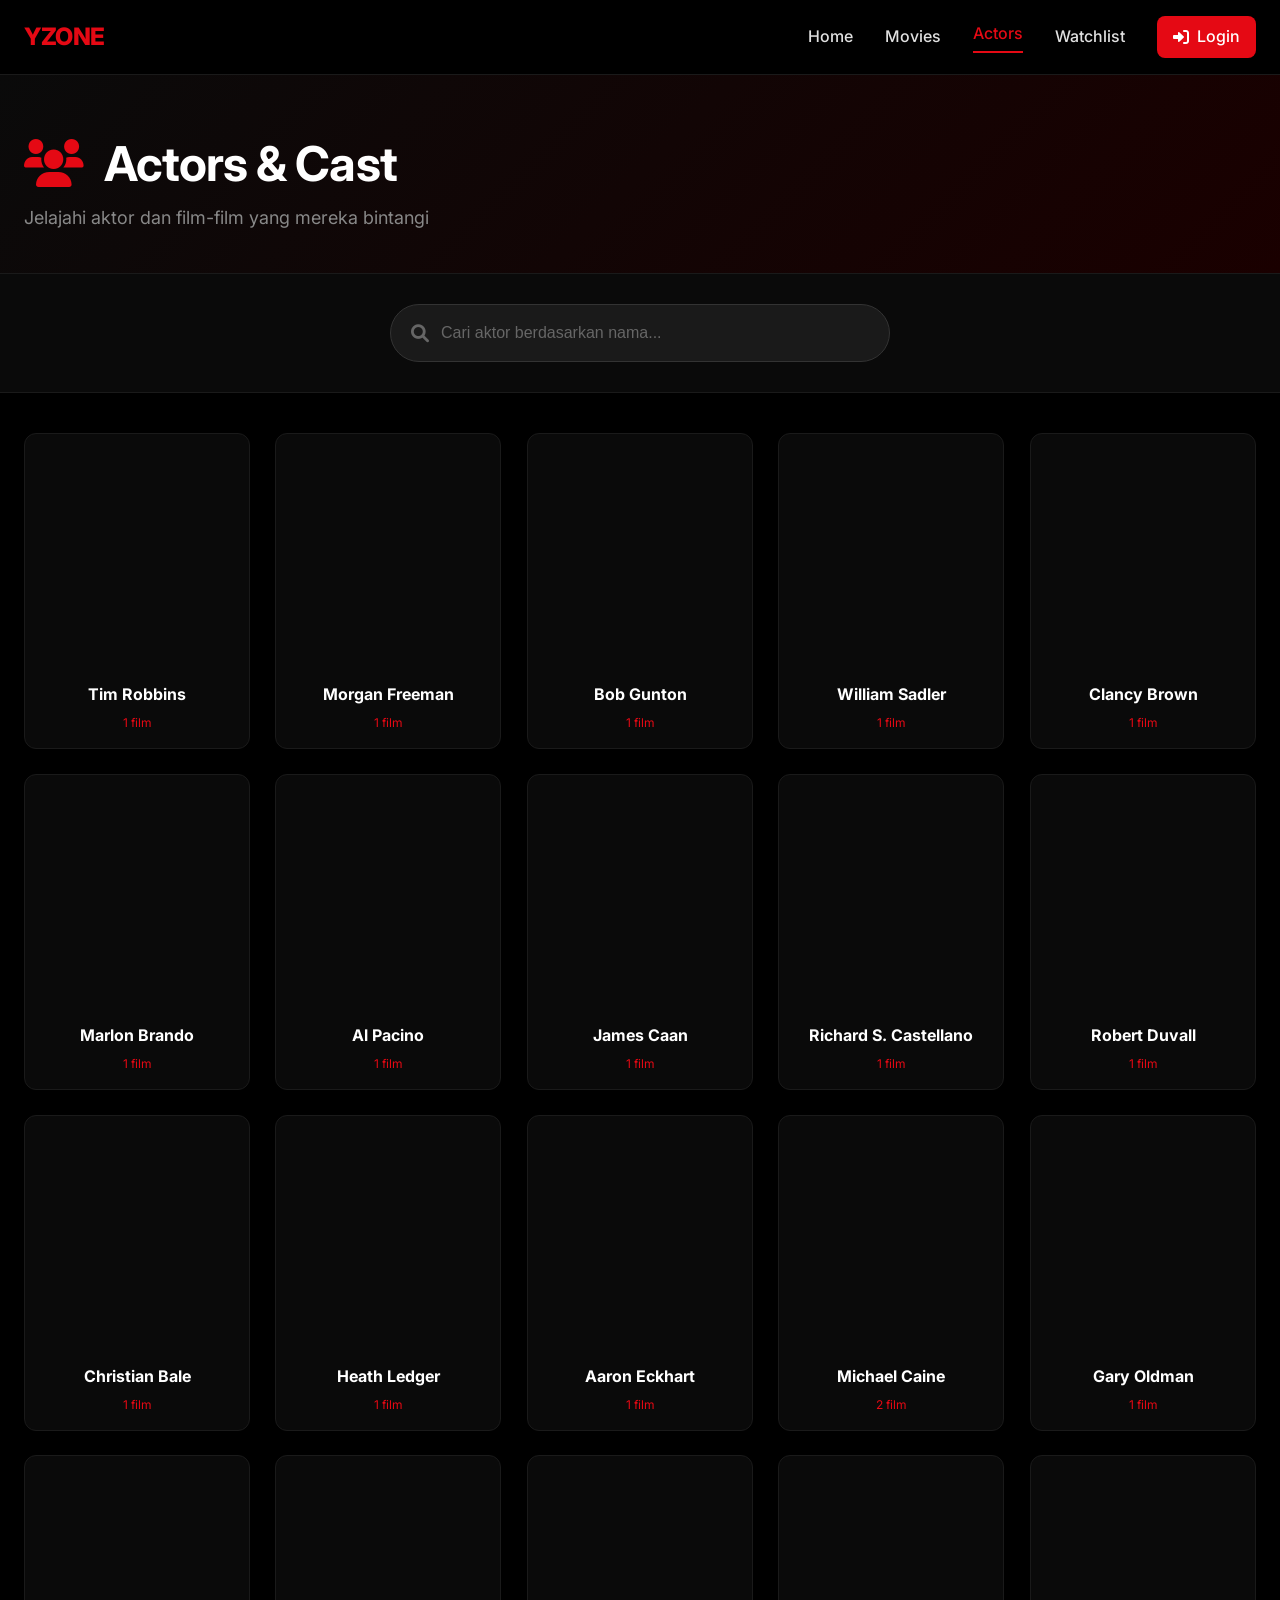
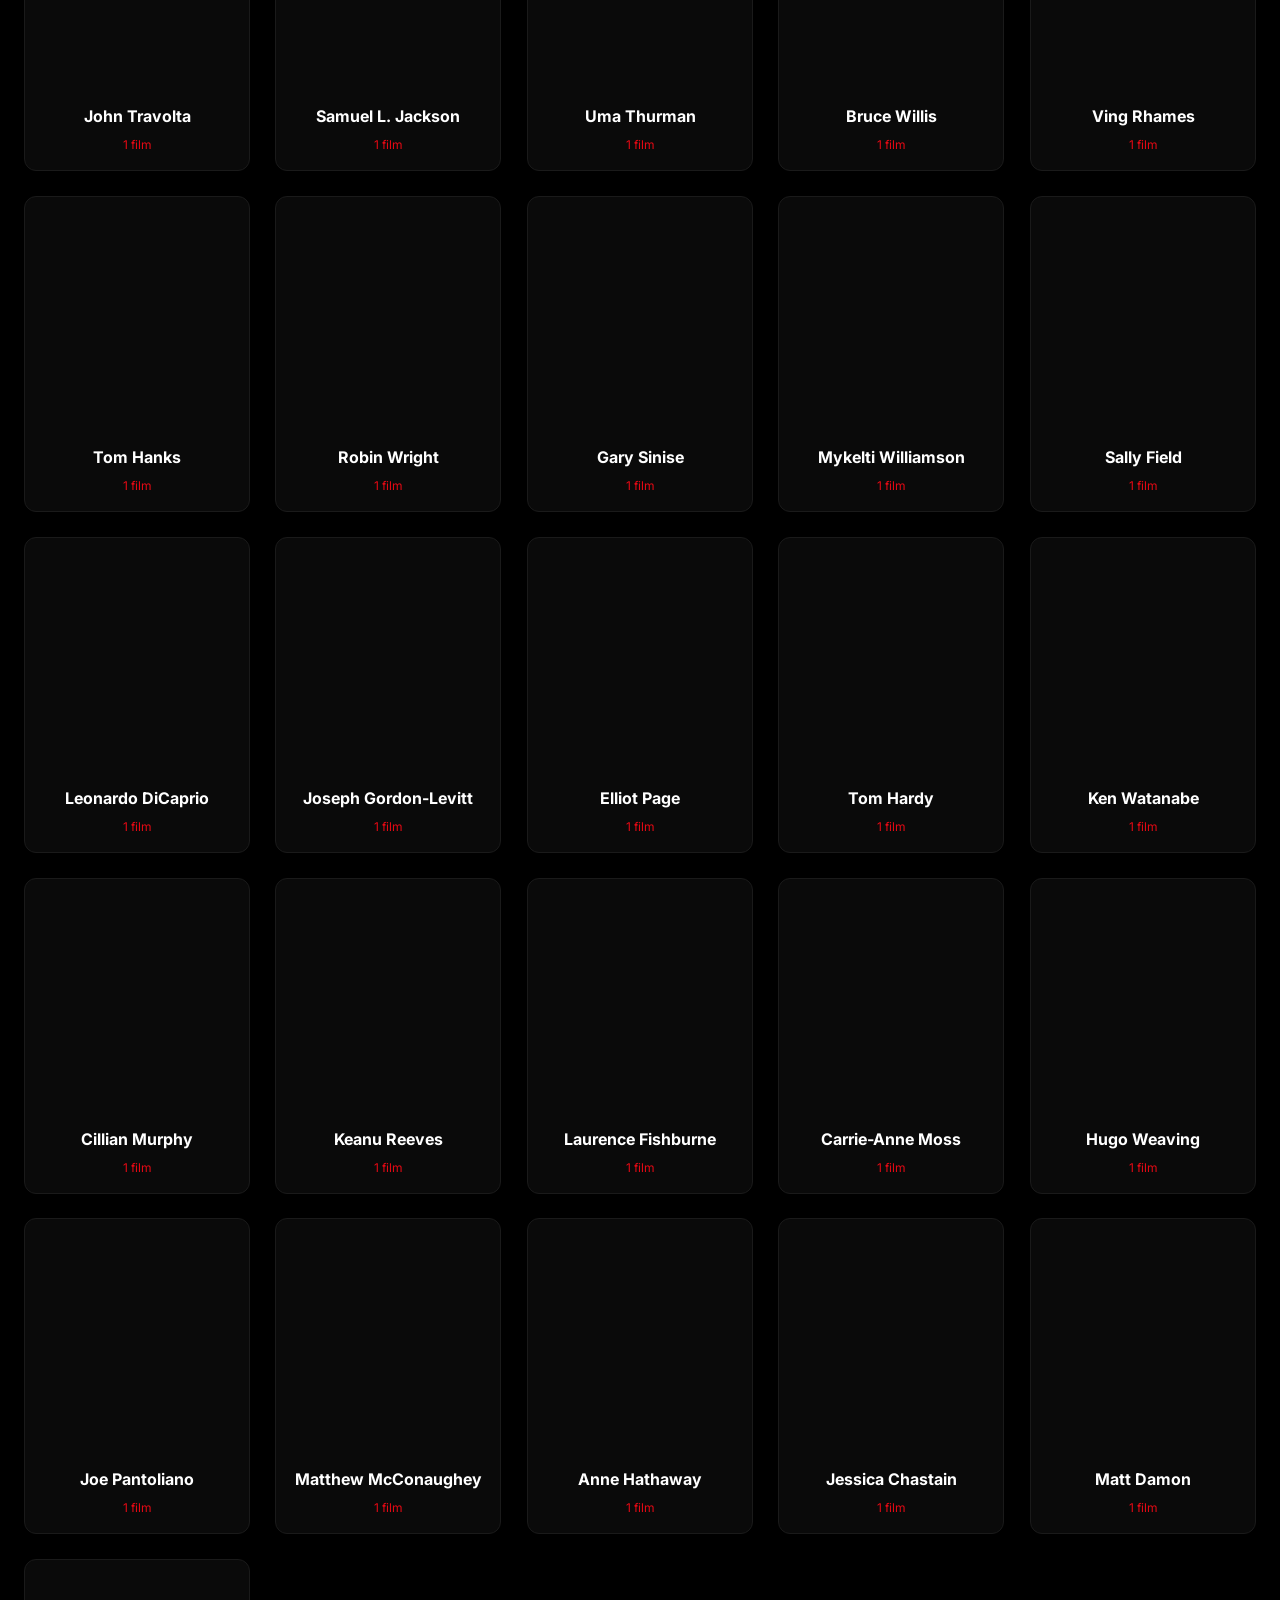
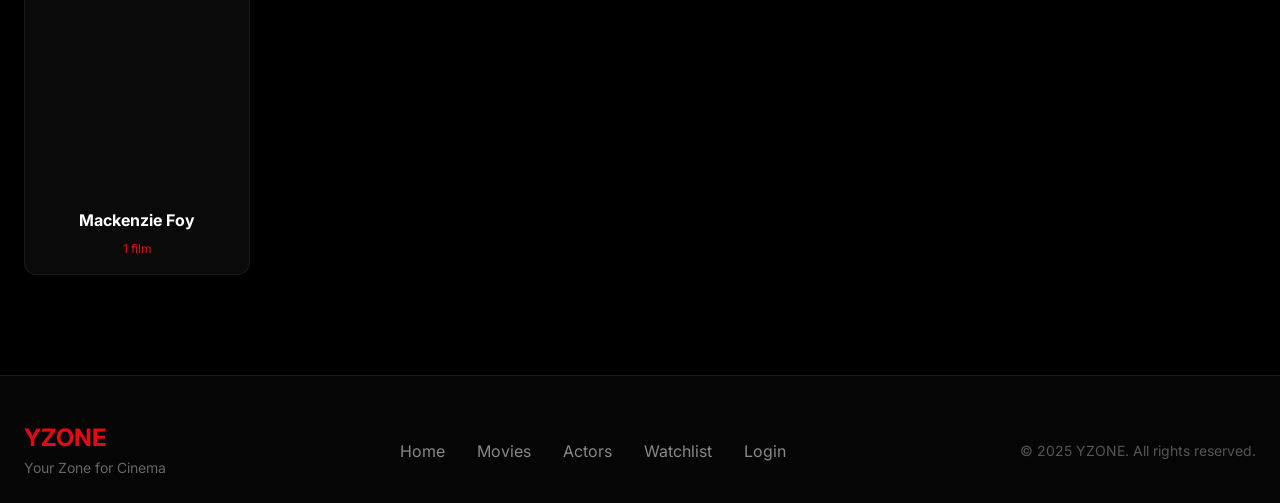
==== pages/actors.html @ 83f39b40 "update YZONE" ====
<!DOCTYPE html>
<html lang="id">
<head>
    <meta charset="UTF-8">
    <meta name="viewport" content="width=device-width, initial-scale=1.0">
    <title>Actors - YZONE</title>
    <link rel="stylesheet" href="/frontend/css/main.css">
    <link rel="stylesheet" href="https://cdnjs.cloudflare.com/ajax/libs/font-awesome/6.0.0-beta3/css/all.min.css">
    <link href="https://fonts.googleapis.com/css2?family=Inter:wght@300;400;500;600;700;800&display=swap" rel="stylesheet">
    <style>
        .actors-header {
            background: linear-gradient(135deg, #0a0a0a 0%, #1a0000 100%);
            padding: 60px 0 40px;
            border-bottom: 1px solid #1a1a1a;
        }
        
        .actors-header h1 {
            font-size: 48px;
            margin-bottom: 12px;
        }
        
        .actors-header h1 i {
            color: #e50914;
            margin-right: 12px;
        }
        
        .actors-header p {
            color: #888888;
            font-size: 18px;
        }
        
        .search-actor-section {
            background: #0a0a0a;
            padding: 30px 0;
            border-bottom: 1px solid #1a1a1a;
        }
        
        .search-actor-wrapper {
            display: flex;
            align-items: center;
            gap: 12px;
            max-width: 500px;
            margin: 0 auto;
            background: #1a1a1a;
            border: 1px solid #333;
            border-radius: 50px;
            padding: 5px 20px;
            transition: all 0.3s;
        }
        
        .search-actor-wrapper:focus-within {
            border-color: #e50914;
            box-shadow: 0 0 0 2px rgba(229,9,20,0.2);
        }
        
        .search-actor-wrapper i {
            color: #666;
            font-size: 18px;
        }
        
        .search-actor-input {
            flex: 1;
            padding: 14px 0;
            background: transparent;
            border: none;
            color: white;
            font-size: 16px;
            outline: none;
        }
        
        .search-actor-input::placeholder {
            color: #666;
        }
        
        .clear-search-btn {
            background: none;
            border: none;
            color: #888;
            cursor: pointer;
            padding: 8px;
            border-radius: 50%;
            transition: all 0.2s;
        }
        
        .clear-search-btn:hover {
            color: #e50914;
            background: #2a2a2a;
        }
        
        .actors-section {
            padding: 40px 0;
            min-height: 400px;
        }
        
        .actors-grid {
            display: grid;
            grid-template-columns: repeat(auto-fill, minmax(200px, 1fr));
            gap: 25px;
        }
        
        .actor-card {
            background: #0a0a0a;
            border: 1px solid #1a1a1a;
            border-radius: 12px;
            overflow: hidden;
            cursor: pointer;
            transition: transform 0.2s ease, border-color 0.2s ease;
            text-align: center;
            will-change: transform;
        }
        
        .actor-card:hover {
            transform: translateY(-5px);
            border-color: #e50914;
        }
        
        .actor-photo {
            width: 100%;
            aspect-ratio: 1/1;
            object-fit: cover;
        }
        
        .actor-info {
            padding: 16px;
        }
        
        .actor-name {
            font-size: 16px;
            font-weight: 700;
            margin-bottom: 5px;
            color: #ffffff;
        }
        
        .actor-movies-count {
            font-size: 12px;
            color: #e50914;
        }
        
        /* Skeleton Loading dengan animasi smooth */
        .skeleton-grid {
            display: grid;
            grid-template-columns: repeat(auto-fill, minmax(200px, 1fr));
            gap: 25px;
        }
        
        .skeleton-card {
            background: #0a0a0a;
            border: 1px solid #1a1a1a;
            border-radius: 12px;
            overflow: hidden;
        }
        
        .skeleton-photo {
            width: 100%;
            aspect-ratio: 1/1;
            background: #151515;
            position: relative;
            overflow: hidden;
        }
        
        .skeleton-photo::after {
            content: '';
            position: absolute;
            top: 0;
            left: 0;
            width: 100%;
            height: 100%;
            background: linear-gradient(90deg, transparent 0%, rgba(229,9,20,0.1) 50%, transparent 100%);
            animation: shimmer 1.2s infinite;
        }
        
        .skeleton-info {
            padding: 16px;
        }
        
        .skeleton-name {
            height: 18px;
            background: #151515;
            border-radius: 4px;
            width: 80%;
            margin: 0 auto;
            position: relative;
            overflow: hidden;
        }
        
        .skeleton-name::after {
            content: '';
            position: absolute;
            top: 0;
            left: 0;
            width: 100%;
            height: 100%;
            background: linear-gradient(90deg, transparent 0%, rgba(229,9,20,0.1) 50%, transparent 100%);
            animation: shimmer 1.2s infinite;
        }
        
        .skeleton-count {
            height: 12px;
            background: #151515;
            border-radius: 4px;
            width: 40%;
            margin: 8px auto 0;
            position: relative;
            overflow: hidden;
        }
        
        .skeleton-count::after {
            content: '';
            position: absolute;
            top: 0;
            left: 0;
            width: 100%;
            height: 100%;
            background: linear-gradient(90deg, transparent 0%, rgba(229,9,20,0.1) 50%, transparent 100%);
            animation: shimmer 1.2s infinite;
        }
        
        @keyframes shimmer {
            0% { transform: translateX(-100%); }
            100% { transform: translateX(100%); }
        }
        
        .no-results {
            text-align: center;
            padding: 80px 20px;
        }
        
        .no-results i {
            font-size: 60px;
            color: #e50914;
            margin-bottom: 20px;
        }
        
        .no-results h3 {
            font-size: 24px;
            margin-bottom: 10px;
        }
        
        .no-results p {
            color: #888;
        }
        
        /* Modal */
        .actor-modal {
            display: none;
            position: fixed;
            top: 0;
            left: 0;
            width: 100%;
            height: 100%;
            background: rgba(0,0,0,0.95);
            z-index: 1000;
            justify-content: center;
            align-items: center;
            overflow-y: auto;
        }
        
        .actor-modal-content {
            max-width: 900px;
            width: 90%;
            background: #0a0a0a;
            border: 1px solid #1a1a1a;
            border-radius: 20px;
            overflow: hidden;
            position: relative;
            margin: 40px auto;
        }
        
        .actor-modal-close {
            position: absolute;
            top: 15px;
            right: 20px;
            font-size: 28px;
            color: white;
            cursor: pointer;
            background: none;
            border: none;
            z-index: 10;
        }
        
        .actor-modal-close:hover {
            color: #e50914;
        }
        
        .actor-modal-header {
            display: flex;
            gap: 30px;
            padding: 30px;
            background: linear-gradient(135deg, #1a0000 0%, #0a0a0a 100%);
            flex-wrap: wrap;
        }
        
        .actor-modal-photo {
            width: 150px;
            height: 150px;
            border-radius: 50%;
            object-fit: cover;
            border: 3px solid #e50914;
        }
        
        .actor-modal-info {
            flex: 1;
        }
        
        .actor-modal-name {
            font-size: 28px;
            font-weight: 800;
            margin-bottom: 8px;
        }
        
        .actor-modal-bio {
            color: #aaa;
            line-height: 1.6;
            margin-top: 15px;
        }
        
        .actor-modal-bio p {
            margin-bottom: 8px;
        }
        
        .actor-modal-bio i {
            color: #e50914;
            width: 24px;
        }
        
        .actor-movies-section {
            padding: 30px;
        }
        
        .actor-movies-section h3 {
            font-size: 22px;
            margin-bottom: 20px;
            border-left: 4px solid #e50914;
            padding-left: 15px;
        }
        
        .actor-movies-grid {
            display: grid;
            grid-template-columns: repeat(auto-fill, minmax(150px, 1fr));
            gap: 20px;
        }
        
        .actor-movie-card {
            background: #1a1a1a;
            border-radius: 10px;
            overflow: hidden;
            cursor: pointer;
            transition: transform 0.2s ease;
        }
        
        .actor-movie-card:hover {
            transform: translateY(-4px);
        }
        
        .actor-movie-poster {
            width: 100%;
            aspect-ratio: 2/3;
            object-fit: cover;
        }
        
        .actor-movie-title {
            padding: 10px;
            font-size: 12px;
            font-weight: 600;
            text-align: center;
            color: #ccc;
        }
        
        @media (max-width: 768px) {
            .actors-header h1 { font-size: 32px; }
            .actors-grid { grid-template-columns: repeat(auto-fill, minmax(150px, 1fr)); gap: 20px; }
            .skeleton-grid { grid-template-columns: repeat(auto-fill, minmax(150px, 1fr)); gap: 20px; }
            .actor-modal-header { flex-direction: column; align-items: center; text-align: center; }
            .actor-modal-name { font-size: 24px; }
            .actor-movies-grid { grid-template-columns: repeat(auto-fill, minmax(120px, 1fr)); }
            .search-actor-wrapper { max-width: 90%; }
        }
        
        @media (max-width: 480px) {
            .actors-grid { grid-template-columns: repeat(auto-fill, minmax(130px, 1fr)); gap: 15px; }
            .skeleton-grid { grid-template-columns: repeat(auto-fill, minmax(130px, 1fr)); gap: 15px; }
        }
    </style>
</head>
<body>

    <div id="navbar-placeholder"></div>

    <div class="actors-header">
        <div class="container">
            <h1><i class="fas fa-users"></i> Actors & Cast</h1>
            <p>Jelajahi aktor dan film-film yang mereka bintangi</p>
        </div>
    </div>

    <div class="search-actor-section">
        <div class="container">
            <div class="search-actor-wrapper">
                <i class="fas fa-search"></i>
                <input type="text" id="search-actor-input" class="search-actor-input" placeholder="Cari aktor berdasarkan nama...">
                <button id="clear-search-actor" class="clear-search-btn" style="display: none;">
                    <i class="fas fa-times"></i>
                </button>
            </div>
        </div>
    </div>

    <div class="actors-section">
        <div class="container">
            <div id="actors-container"></div>
        </div>
    </div>

    <!-- Modal -->
    <div id="actor-modal" class="actor-modal">
        <div class="actor-modal-content">
            <button class="actor-modal-close" onclick="closeActorModal()">&times;</button>
            <div id="actor-modal-body"></div>
        </div>
    </div>

    <footer class="footer">
        <div class="container">
            <div class="footer-content">
                <div class="footer-brand">
                    <h3>YZONE</h3>
                    <p>Your Zone for Cinema</p>
                </div>
                <div class="footer-links">
                    <a href="/frontend/index.html">Home</a>
                    <a href="/frontend/pages/movies.html">Movies</a>
                    <a href="/frontend/pages/actors.html">Actors</a>
                    <a href="/frontend/pages/profile.html">Watchlist</a>
                    <a href="/frontend/pages/login.html">Login</a>
                </div>
                <div class="footer-copyright">
                    <p>&copy; 2025 YZONE. All rights reserved.</p>
                </div>
            </div>
        </div>
    </footer>

    <script src="/frontend/js/utils.js"></script>
    <script src="/frontend/js/data.js"></script>
    <script src="/frontend/js/api.js"></script>
    <script src="/frontend/js/auth.js"></script>
    <script src="/frontend/js/navbar.js"></script>

    <script>
        let allActors = [];
        let currentSearchQuery = '';
        let isLoading = false;
        
        // Generate skeleton HTML
        function getSkeletonHTML() {
            return `
                <div class="skeleton-grid">
                    ${Array(12).fill().map(() => `
                        <div class="skeleton-card">
                            <div class="skeleton-photo"></div>
                            <div class="skeleton-info">
                                <div class="skeleton-name"></div>
                                <div class="skeleton-count"></div>
                            </div>
                        </div>
                    `).join('')}
                </div>
            `;
        }
        
        async function loadActors() {
            if (isLoading) return;
            isLoading = true;
            
            const container = document.getElementById('actors-container');
            
            // Tampilkan skeleton dengan requestAnimationFrame agar lebih halus
            requestAnimationFrame(() => {
                container.innerHTML = getSkeletonHTML();
            });
            
            try {
                const movies = await YZONE_API.getAllMovies();
                
                const actorsMap = new Map();
                
                for (const movie of movies) {
                    if (movie.cast && movie.cast.length > 0) {
                        for (const actor of movie.cast) {
                            if (!actorsMap.has(actor.name)) {
                                actorsMap.set(actor.name, {
                                    name: actor.name,
                                    photo: actor.photo,
                                    movies: []
                                });
                            }
                            actorsMap.get(actor.name).movies.push({
                                id: movie.id,
                                title: movie.title,
                                year: movie.year,
                                poster: movie.poster,
                                rating: movie.rating
                            });
                        }
                    }
                }
                
                allActors = Array.from(actorsMap.values());
                
                // Gunakan requestAnimationFrame untuk render yang halus
                requestAnimationFrame(() => {
                    renderActors();
                    isLoading = false;
                });
                
            } catch (error) {
                console.error('Load actors error:', error);
                requestAnimationFrame(() => {
                    container.innerHTML = `<div class="no-results"><i class="fas fa-exclamation-triangle"></i><h3>Error</h3><p>Gagal memuat data aktor</p></div>`;
                    isLoading = false;
                });
            }
        }
        
        function renderActors() {
            const container = document.getElementById('actors-container');
            
            let filteredActors = allActors;
            if (currentSearchQuery) {
                const query = currentSearchQuery.toLowerCase();
                filteredActors = allActors.filter(actor => 
                    actor.name.toLowerCase().includes(query)
                );
            }
            
            if (filteredActors.length === 0) {
                container.innerHTML = `
                    <div class="no-results">
                        <i class="fas fa-user-slash"></i>
                        <h3>Tidak ada aktor ditemukan</h3>
                        <p>Coba dengan kata kunci lain</p>
                    </div>
                `;
                return;
            }
            
            let html = '<div class="actors-grid">';
            for (const actor of filteredActors) {
                html += `
                    <div class="actor-card" onclick="openActorModal('${escapeHtml(actor.name)}')">
                        <img src="${actor.photo}" alt="${actor.name}" class="actor-photo" loading="lazy" onerror="this.src='/frontend/images/placeholder.jpg'">
                        <div class="actor-info">
                            <div class="actor-name">${escapeHtml(actor.name)}</div>
                            <div class="actor-movies-count">${actor.movies.length} film</div>
                        </div>
                    </div>
                `;
            }
            html += '</div>';
            
            // Gunakan innerHTML sekali saja, tidak bertahap
            container.innerHTML = html;
        }
        
        function openActorModal(actorName) {
            const actor = allActors.find(a => a.name === actorName);
            if (!actor) return;
            
            const modal = document.getElementById('actor-modal');
            const modalBody = document.getElementById('actor-modal-body');
            
            const sortedMovies = [...actor.movies].sort((a, b) => b.year - a.year);
            
            let moviesHtml = '';
            for (const movie of sortedMovies) {
                moviesHtml += `
                    <div class="actor-movie-card" onclick="goToMovie(${movie.id})">
                        <img src="${movie.poster}" class="actor-movie-poster" loading="lazy" onerror="this.src='/frontend/images/placeholder.jpg'">
                        <div class="actor-movie-title">${escapeHtml(movie.title)} (${movie.year})</div>
                    </div>
                `;
            }
            
            modalBody.innerHTML = `
                <div class="actor-modal-header">
                    <img src="${actor.photo}" class="actor-modal-photo" loading="lazy" onerror="this.src='/frontend/images/placeholder.jpg'">
                    <div class="actor-modal-info">
                        <h2 class="actor-modal-name">${escapeHtml(actor.name)}</h2>
                        <div class="actor-modal-bio">
                            <p><i class="fas fa-film"></i> Membintangi ${actor.movies.length} film</p>
                            <p><i class="fas fa-calendar"></i> Film terbaru: ${sortedMovies[0]?.year || '-'}</p>
                        </div>
                    </div>
                </div>
                <div class="actor-movies-section">
                    <h3><i class="fas fa-film"></i> Filmography</h3>
                    <div class="actor-movies-grid">
                        ${moviesHtml}
                    </div>
                </div>
            `;
            
            modal.style.display = 'flex';
            document.body.style.overflow = 'hidden';
        }
        
        function closeActorModal() {
            const modal = document.getElementById('actor-modal');
            modal.style.display = 'none';
            document.body.style.overflow = 'auto';
        }
        
        function goToMovie(movieId) {
            window.location.href = `/frontend/pages/detail.html?id=${movieId}`;
        }
        
        function escapeHtml(text) {
            if (!text) return '';
            return text.replace(/[&<>]/g, function(m) {
                if (m === '&') return '&amp;';
                if (m === '<') return '&lt;';
                if (m === '>') return '&gt;';
                return m;
            });
        }
        
        // Search functionality dengan debounce yang lebih smooth
        const searchInput = document.getElementById('search-actor-input');
        const clearSearchBtn = document.getElementById('clear-search-actor');
        
        function setupSearch() {
            if (!searchInput) return;
            
            let searchTimeout;
            
            const performSearch = () => {
                currentSearchQuery = searchInput.value;
                
                if (currentSearchQuery) {
                    clearSearchBtn.style.display = 'inline-block';
                } else {
                    clearSearchBtn.style.display = 'none';
                }
                
                // Render langsung tanpa delay untuk feedback cepat
                renderActors();
            };
            
            searchInput.addEventListener('input', () => {
                clearTimeout(searchTimeout);
                searchTimeout = setTimeout(performSearch, 300);
            });
            
            if (clearSearchBtn) {
                clearSearchBtn.addEventListener('click', () => {
                    searchInput.value = '';
                    currentSearchQuery = '';
                    clearSearchBtn.style.display = 'none';
                    renderActors();
                });
            }
        }
        
        // Make global
        window.openActorModal = openActorModal;
        window.closeActorModal = closeActorModal;
        window.goToMovie = goToMovie;
        
        // Initialize dengan requestAnimationFrame untuk startup yang halus
        function init() {
            requestAnimationFrame(() => {
                loadActors();
                setupSearch();
            });
        }
        
        document.addEventListener('DOMContentLoaded', init);
    </script>
</body>
</html>
---- frontend/css/main.css ----
/* frontend/css/main.css */
/* Theme: Red & Black - YZONE Cinema */

* {
    margin: 0;
    padding: 0;
    box-sizing: border-box;
}

body {
    font-family: 'Inter', -apple-system, BlinkMacSystemFont, 'Segoe UI', Roboto, sans-serif;
    background-color: #000000;
    color: #e0e0e0;
    line-height: 1.6;
}

.container {
    max-width: 1280px;
    margin: 0 auto;
    padding: 0 24px;
}

/* Typography */
h1, h2, h3, h4, h5, h6 {
    font-weight: 700;
    line-height: 1.2;
    margin-bottom: 16px;
    color: #ffffff;
}

h1 {
    font-size: 56px;
    letter-spacing: -0.02em;
}

h2 {
    font-size: 32px;
    letter-spacing: -0.01em;
    border-left: 4px solid #e50914;
    padding-left: 16px;
}

.highlight {
    color: #e50914;
}

/* Buttons */
.btn {
    display: inline-flex;
    align-items: center;
    justify-content: center;
    gap: 8px;
    padding: 12px 28px;
    border-radius: 8px;
    font-weight: 600;
    font-size: 16px;
    text-decoration: none;
    transition: all 0.3s ease;
    cursor: pointer;
    border: none;
    font-family: inherit;
}

.btn-primary {
    background: #e50914;
    color: #ffffff;
}

.btn-primary:hover {
    background: #b00710;
    transform: translateY(-2px);
}

.btn-secondary {
    background: #1a1a1a;
    color: #ffffff;
    border: 1px solid #333333;
}

.btn-secondary:hover {
    background: #2a2a2a;
    transform: translateY(-2px);
}

.btn-outline {
    background: transparent;
    color: #e50914;
    border: 1px solid #e50914;
}

.btn-outline:hover {
    background: rgba(229, 9, 20, 0.1);
    transform: translateY(-2px);
}

.btn-large {
    padding: 16px 36px;
    font-size: 18px;
}

.btn-danger {
    background: #dc3545;
    color: #ffffff;
}

.btn-danger:hover {
    background: #bb2d3b;
}

/* Loading Spinner */
.loading-spinner {
    text-align: center;
    padding: 60px 20px;
}

.spinner {
    width: 50px;
    height: 50px;
    border: 3px solid #1a1a1a;
    border-top-color: #e50914;
    border-radius: 50%;
    animation: spin 1s linear infinite;
    margin: 0 auto 16px;
}

@keyframes spin {
    to { transform: rotate(360deg); }
}

/* Movies Grid */
.movies-grid {
    display: grid;
    grid-template-columns: repeat(auto-fill, minmax(200px, 1fr));
    gap: 24px;
    margin-top: 24px;
}

/* Movie Card */
.movie-card {
    background: #0a0a0a;
    border-radius: 12px;
    overflow: hidden;
    transition: all 0.3s ease;
    cursor: pointer;
    border: 1px solid #1a1a1a;
}

.movie-card:hover {
    transform: translateY(-8px);
    box-shadow: 0 12px 30px rgba(229, 9, 20, 0.2);
    border-color: #e50914;
}

.movie-poster {
    width: 100%;
    aspect-ratio: 2/3;
    object-fit: cover;
}

.movie-info {
    padding: 16px;
}

.movie-title {
    font-size: 16px;
    font-weight: 600;
    margin-bottom: 8px;
    color: #ffffff;
    display: -webkit-box;
    -webkit-line-clamp: 2;
    -webkit-box-orient: vertical;
    overflow: hidden;
}

.movie-year {
    font-size: 13px;
    color: #888888;
    margin-bottom: 8px;
}

.movie-rating {
    display: flex;
    align-items: center;
    gap: 4px;
    font-size: 14px;
    color: #ffc107;
}

/* Watchlist Button on Card */
.watchlist-btn {
    background: #1a1a1a;
    border: none;
    color: #ffffff;
    padding: 8px 12px;
    border-radius: 6px;
    cursor: pointer;
    transition: all 0.3s;
    margin-top: 12px;
    width: 100%;
    font-size: 13px;
    font-weight: 500;
    display: flex;
    align-items: center;
    justify-content: center;
    gap: 6px;
}

.watchlist-btn:hover {
    background: #e50914;
}

.watchlist-btn.active {
    background: #e50914;
}

/* Footer */
.footer {
    background: #050505;
    padding: 48px 0 24px;
    margin-top: 60px;
    border-top: 1px solid #1a1a1a;
}

.footer-content {
    display: flex;
    justify-content: space-between;
    align-items: center;
    flex-wrap: wrap;
    gap: 24px;
}

.footer-brand h3 {
    font-size: 24px;
    margin-bottom: 4px;
    color: #e50914;
}

.footer-brand p {
    color: #666666;
    font-size: 14px;
}

.footer-links {
    display: flex;
    gap: 32px;
}

.footer-links a {
    color: #888888;
    text-decoration: none;
    transition: color 0.3s;
}

.footer-links a:hover {
    color: #e50914;
}

.footer-copyright p {
    color: #555555;
    font-size: 14px;
}

/* Scrollbar */
::-webkit-scrollbar {
    width: 8px;
}

::-webkit-scrollbar-track {
    background: #0a0a0a;
}

::-webkit-scrollbar-thumb {
    background: #333333;
    border-radius: 4px;
}

::-webkit-scrollbar-thumb:hover {
    background: #e50914;
}

/* ========== WATCHLIST PAGE STYLES ========== */
.watchlist-section {
    padding: 40px 0 60px;
}

.watchlist-header {
    margin-bottom: 32px;
}

.watchlist-header h1 {
    font-size: 36px;
    margin-bottom: 8px;
}

.watchlist-header p {
    color: #888888;
}

.watchlist-grid {
    display: grid;
    grid-template-columns: repeat(auto-fill, minmax(350px, 1fr));
    gap: 24px;
}

/* Watchlist Card */
.watchlist-card {
    background: #0a0a0a;
    border: 1px solid #1a1a1a;
    border-radius: 12px;
    overflow: hidden;
    transition: all 0.3s ease;
    display: flex;
    gap: 16px;
    padding: 16px;
}

.watchlist-card:hover {
    transform: translateY(-4px);
    box-shadow: 0 8px 25px rgba(229, 9, 20, 0.15);
    border-color: #e50914;
}

.watchlist-poster {
    width: 90px;
    height: 135px;
    object-fit: cover;
    border-radius: 8px;
    flex-shrink: 0;
}

.watchlist-info {
    flex: 1;
    display: flex;
    flex-direction: column;
    gap: 6px;
}

.watchlist-title {
    font-size: 18px;
    font-weight: 700;
    color: #ffffff;
    margin: 0;
}

.watchlist-meta {
    font-size: 12px;
    color: #888888;
    display: flex;
    flex-wrap: wrap;
    gap: 12px;
}

.watchlist-rating {
    font-size: 14px;
    color: #ffc107;
    display: flex;
    align-items: center;
    gap: 4px;
}

/* Notes Section */
.watchlist-notes-section {
    margin-top: 8px;
    padding-top: 8px;
}

.notes-label {
    font-size: 11px;
    color: #666666;
    text-transform: uppercase;
    letter-spacing: 0.5px;
    margin-bottom: 6px;
    display: block;
}

/* Notes Display Mode */
.notes-display {
    display: flex;
    justify-content: space-between;
    align-items: center;
    gap: 12px;
    background: #050505;
    padding: 8px 12px;
    border-radius: 8px;
    border: 1px solid #1a1a1a;
}

.notes-text {
    font-size: 13px;
    color: #cccccc;
    flex: 1;
    word-break: break-word;
    line-height: 1.4;
}

.btn-edit-note {
    background: transparent;
    border: none;
    color: #e50914;
    cursor: pointer;
    font-size: 12px;
    padding: 4px 8px;
    border-radius: 4px;
    transition: all 0.2s;
    display: inline-flex;
    align-items: center;
    gap: 4px;
    flex-shrink: 0;
}

.btn-edit-note:hover {
    background: #1a1a1a;
}

/* Notes Edit Mode */
.notes-edit {
    background: #050505;
    padding: 8px 12px;
    border-radius: 8px;
    border: 1px solid #e50914;
}

.notes-textarea {
    width: 100%;
    padding: 10px 12px;
    background: #1a1a1a;
    border: 1px solid #333333;
    border-radius: 8px;
    color: #ffffff;
    font-size: 13px;
    resize: vertical;
    font-family: inherit;
    line-height: 1.4;
}

.notes-textarea:focus {
    outline: none;
    border-color: #e50914;
}

.notes-edit-buttons {
    display: flex;
    gap: 10px;
    margin-top: 10px;
}

.btn-save-note, .btn-cancel-note {
    padding: 6px 14px;
    border-radius: 6px;
    font-size: 12px;
    font-weight: 500;
    cursor: pointer;
    border: none;
    transition: all 0.2s;
    display: inline-flex;
    align-items: center;
    gap: 6px;
}

.btn-save-note {
    background: #e50914;
    color: #ffffff;
}

.btn-save-note:hover {
    background: #b00710;
}

.btn-cancel-note {
    background: #1a1a1a;
    color: #cccccc;
}

.btn-cancel-note:hover {
    background: #2a2a2a;
}

/* Remove Button */
.watchlist-actions {
    margin-top: 10px;
}

.btn-remove {
    padding: 6px 12px;
    background: transparent;
    border: 1px solid #dc3545;
    border-radius: 6px;
    color: #dc3545;
    cursor: pointer;
    font-size: 12px;
    transition: all 0.2s;
    display: inline-flex;
    align-items: center;
    gap: 6px;
}

.btn-remove:hover {
    background: #dc3545;
    color: #ffffff;
}

/* Empty Watchlist */
.empty-watchlist {
    text-align: center;
    padding: 80px 20px;
    background: #0a0a0a;
    border-radius: 16px;
    border: 1px solid #1a1a1a;
}

.empty-watchlist h3 {
    font-size: 28px;
    margin-bottom: 12px;
}

.empty-watchlist p {
    color: #888888;
    margin-bottom: 24px;
}

/* Error Message */
.error-message {
    text-align: center;
    padding: 60px 20px;
    background: #0a0a0a;
    border-radius: 16px;
    border: 1px solid #333333;
}

.error-message h3 {
    color: #e50914;
    margin-bottom: 12px;
}

.error-message p {
    color: #888888;
}

/* Notification */
.notification-container {
    position: fixed;
    bottom: 20px;
    right: 20px;
    z-index: 9999;
}

.notification {
    padding: 12px 24px;
    margin-top: 10px;
    border-radius: 8px;
    font-size: 14px;
    animation: slideIn 0.3s ease;
    cursor: pointer;
    box-shadow: 0 4px 12px rgba(0, 0, 0, 0.3);
}

.notification-success {
    background: #e50914;
    color: white;
}

.notification-error {
    background: #dc3545;
    color: white;
}

.notification-info {
    background: #333333;
    color: white;
}

@keyframes slideIn {
    from {
        transform: translateX(100%);
        opacity: 0;
    }
    to {
        transform: translateX(0);
        opacity: 1;
    }
}

/* Responsive */
@media (max-width: 768px) {
    h1 {
        font-size: 36px;
    }
    
    h2 {
        font-size: 24px;
    }
    
    .container {
        padding: 0 16px;
    }
    
    .movies-grid {
        grid-template-columns: repeat(auto-fill, minmax(150px, 1fr));
        gap: 16px;
    }
    
    .watchlist-grid {
        grid-template-columns: 1fr;
    }
    
    .watchlist-card {
        flex-direction: column;
        align-items: center;
        text-align: center;
    }
    
    .watchlist-poster {
        width: 120px;
        height: 180px;
    }
    
    .watchlist-info {
        align-items: center;
    }
    
    .notes-display {
        flex-direction: column;
        align-items: stretch;
    }
    
    .btn-edit-note {
        align-self: flex-end;
    }
    
    .footer-content {
        flex-direction: column;
        text-align: center;
    }
    
    .footer-links {
        justify-content: center;
    }
}

@media (max-width: 480px) {
    h1 {
        font-size: 28px;
    }
    
    .movies-grid {
        grid-template-columns: repeat(auto-fill, minmax(130px, 1fr));
        gap: 12px;
    }
    
    .movie-info {
        padding: 12px;
    }
    
    .movie-title {
        font-size: 14px;
    }
    
    .watchlist-header h1 {
        font-size: 28px;
    }
}

/* ========== LOADING SPINNER IMPROVED ========== */
.loading-spinner {
    text-align: center;
    padding: 60px 20px;
    background: transparent;
}

.loading-spinner .spinner {
    width: 48px;
    height: 48px;
    border: 3px solid rgba(229, 9, 20, 0.2);
    border-top-color: #e50914;
    border-radius: 50%;
    animation: spin 0.8s cubic-bezier(0.4, 0, 0.2, 1) infinite;
    margin: 0 auto 16px;
}

.loading-spinner p {
    color: #888;
    font-size: 14px;
    animation: pulse 1.5s ease-in-out infinite;
}

/* Skeleton Loading untuk Movies Grid */
.skeleton-grid {
    display: grid;
    grid-template-columns: repeat(auto-fill, minmax(200px, 1fr));
    gap: 24px;
    margin-top: 24px;
}

.skeleton-card {
    background: #0a0a0a;
    border-radius: 12px;
    overflow: hidden;
    border: 1px solid #1a1a1a;
}

.skeleton-poster {
    width: 100%;
    aspect-ratio: 2/3;
    background: linear-gradient(90deg, #1a1a1a 25%, #2a2a2a 50%, #1a1a1a 75%);
    background-size: 200% 100%;
    animation: shimmer 1.5s infinite;
}

.skeleton-info {
    padding: 16px;
}

.skeleton-title {
    height: 18px;
    background: linear-gradient(90deg, #1a1a1a 25%, #2a2a2a 50%, #1a1a1a 75%);
    background-size: 200% 100%;
    animation: shimmer 1.5s infinite;
    border-radius: 4px;
    margin-bottom: 8px;
    width: 80%;
}

.skeleton-year {
    height: 12px;
    background: linear-gradient(90deg, #1a1a1a 25%, #2a2a2a 50%, #1a1a1a 75%);
    background-size: 200% 100%;
    animation: shimmer 1.5s infinite;
    border-radius: 4px;
    width: 40%;
    margin-bottom: 8px;
}

.skeleton-rating {
    height: 14px;
    background: linear-gradient(90deg, #1a1a1a 25%, #2a2a2a 50%, #1a1a1a 75%);
    background-size: 200% 100%;
    animation: shimmer 1.5s infinite;
    border-radius: 4px;
    width: 50%;
}

.skeleton-button {
    height: 32px;
    background: linear-gradient(90deg, #1a1a1a 25%, #2a2a2a 50%, #1a1a1a 75%);
    background-size: 200% 100%;
    animation: shimmer 1.5s infinite;
    border-radius: 6px;
    margin-top: 12px;
}

/* Skeleton untuk Detail Page */
.skeleton-detail {
    display: grid;
    grid-template-columns: 300px 1fr;
    gap: 40px;
    background: #0a0a0a;
    border-radius: 16px;
    overflow: hidden;
    border: 1px solid #1a1a1a;
    padding: 24px;
}

.skeleton-poster-large {
    width: 100%;
    aspect-ratio: 2/3;
    background: linear-gradient(90deg, #1a1a1a 25%, #2a2a2a 50%, #1a1a1a 75%);
    background-size: 200% 100%;
    animation: shimmer 1.5s infinite;
    border-radius: 12px;
}

.skeleton-text-line {
    height: 16px;
    background: linear-gradient(90deg, #1a1a1a 25%, #2a2a2a 50%, #1a1a1a 75%);
    background-size: 200% 100%;
    animation: shimmer 1.5s infinite;
    border-radius: 4px;
    margin-bottom: 12px;
}

.skeleton-text-line.title {
    width: 70%;
    height: 32px;
}

.skeleton-text-line.large {
    width: 100%;
    height: 80px;
}

.skeleton-text-line.medium {
    width: 60%;
    height: 20px;
}

/* Skeleton untuk Cast Grid */
.skeleton-cast-grid {
    display: grid;
    grid-template-columns: repeat(auto-fill, minmax(150px, 1fr));
    gap: 20px;
    margin-top: 20px;
}

.skeleton-cast-card {
    background: #0a0a0a;
    border-radius: 12px;
    overflow: hidden;
    border: 1px solid #1a1a1a;
}

.skeleton-cast-photo {
    width: 100%;
    aspect-ratio: 1/1;
    background: linear-gradient(90deg, #1a1a1a 25%, #2a2a2a 50%, #1a1a1a 75%);
    background-size: 200% 100%;
    animation: shimmer 1.5s infinite;
}

.skeleton-cast-info {
    padding: 12px;
}

.skeleton-cast-name {
    height: 14px;
    background: linear-gradient(90deg, #1a1a1a 25%, #2a2a2a 50%, #1a1a1a 75%);
    background-size: 200% 100%;
    animation: shimmer 1.5s infinite;
    border-radius: 4px;
    width: 70%;
    margin: 0 auto;
}

/* Animations */
@keyframes spin {
    to { transform: rotate(360deg); }
}

@keyframes pulse {
    0%, 100% { opacity: 0.6; }
    50% { opacity: 1; }
}

@keyframes shimmer {
    0% { background-position: -200% 0; }
    100% { background-position: 200% 0; }
}

/* Detail Page Loading State */
.loading-state {
    text-align: center;
    padding: 80px 20px;
}

.loading-state .spinner {
    width: 60px;
    height: 60px;
    border: 3px solid rgba(229, 9, 20, 0.2);
    border-top-color: #e50914;
    border-radius: 50%;
    animation: spin 0.8s cubic-bezier(0.4, 0, 0.2, 1) infinite;
    margin: 0 auto 20px;
}

.loading-state p {
    color: #888;
    font-size: 16px;
}

/* Actors Page Skeleton */
.skeleton-actors-grid {
    display: grid;
    grid-template-columns: repeat(auto-fill, minmax(200px, 1fr));
    gap: 30px;
    padding: 40px 0;
}

.skeleton-actor-card {
    background: #0a0a0a;
    border: 1px solid #1a1a1a;
    border-radius: 16px;
    overflow: hidden;
}

.skeleton-actor-photo {
    width: 100%;
    aspect-ratio: 1/1;
    background: linear-gradient(90deg, #1a1a1a 25%, #2a2a2a 50%, #1a1a1a 75%);
    background-size: 200% 100%;
    animation: shimmer 1.5s infinite;
}

.skeleton-actor-info {
    padding: 16px;
}

.skeleton-actor-name {
    height: 18px;
    background: linear-gradient(90deg, #1a1a1a 25%, #2a2a2a 50%, #1a1a1a 75%);
    background-size: 200% 100%;
    animation: shimmer 1.5s infinite;
    border-radius: 4px;
    width: 80%;
    margin: 0 auto;
}

/* Profile Page Skeleton */
.skeleton-profile {
    display: grid;
    grid-template-columns: 350px 1fr;
    gap: 30px;
}

.skeleton-profile-card {
    background: #0a0a0a;
    border: 1px solid #1a1a1a;
    border-radius: 20px;
    padding: 30px;
}

.skeleton-avatar {
    width: 150px;
    height: 150px;
    border-radius: 50%;
    background: linear-gradient(90deg, #1a1a1a 25%, #2a2a2a 50%, #1a1a1a 75%);
    background-size: 200% 100%;
    animation: shimmer 1.5s infinite;
    margin: 0 auto 20px;
}

.skeleton-profile-text {
    height: 16px;
    background: linear-gradient(90deg, #1a1a1a 25%, #2a2a2a 50%, #1a1a1a 75%);
    background-size: 200% 100%;
    animation: shimmer 1.5s infinite;
    border-radius: 4px;
    margin-bottom: 12px;
}

.skeleton-profile-text.name {
    width: 60%;
    height: 24px;
    margin: 0 auto 12px;
}

/* Responsive Skeleton */
@media (max-width: 768px) {
    .skeleton-detail {
        grid-template-columns: 1fr;
        gap: 20px;
    }
    
    .skeleton-profile {
        grid-template-columns: 1fr;
    }
    
    .skeleton-grid {
        grid-template-columns: repeat(auto-fill, minmax(150px, 1fr));
        gap: 16px;
    }
    
    .skeleton-actors-grid {
        grid-template-columns: repeat(auto-fill, minmax(150px, 1fr));
        gap: 20px;
    }
}
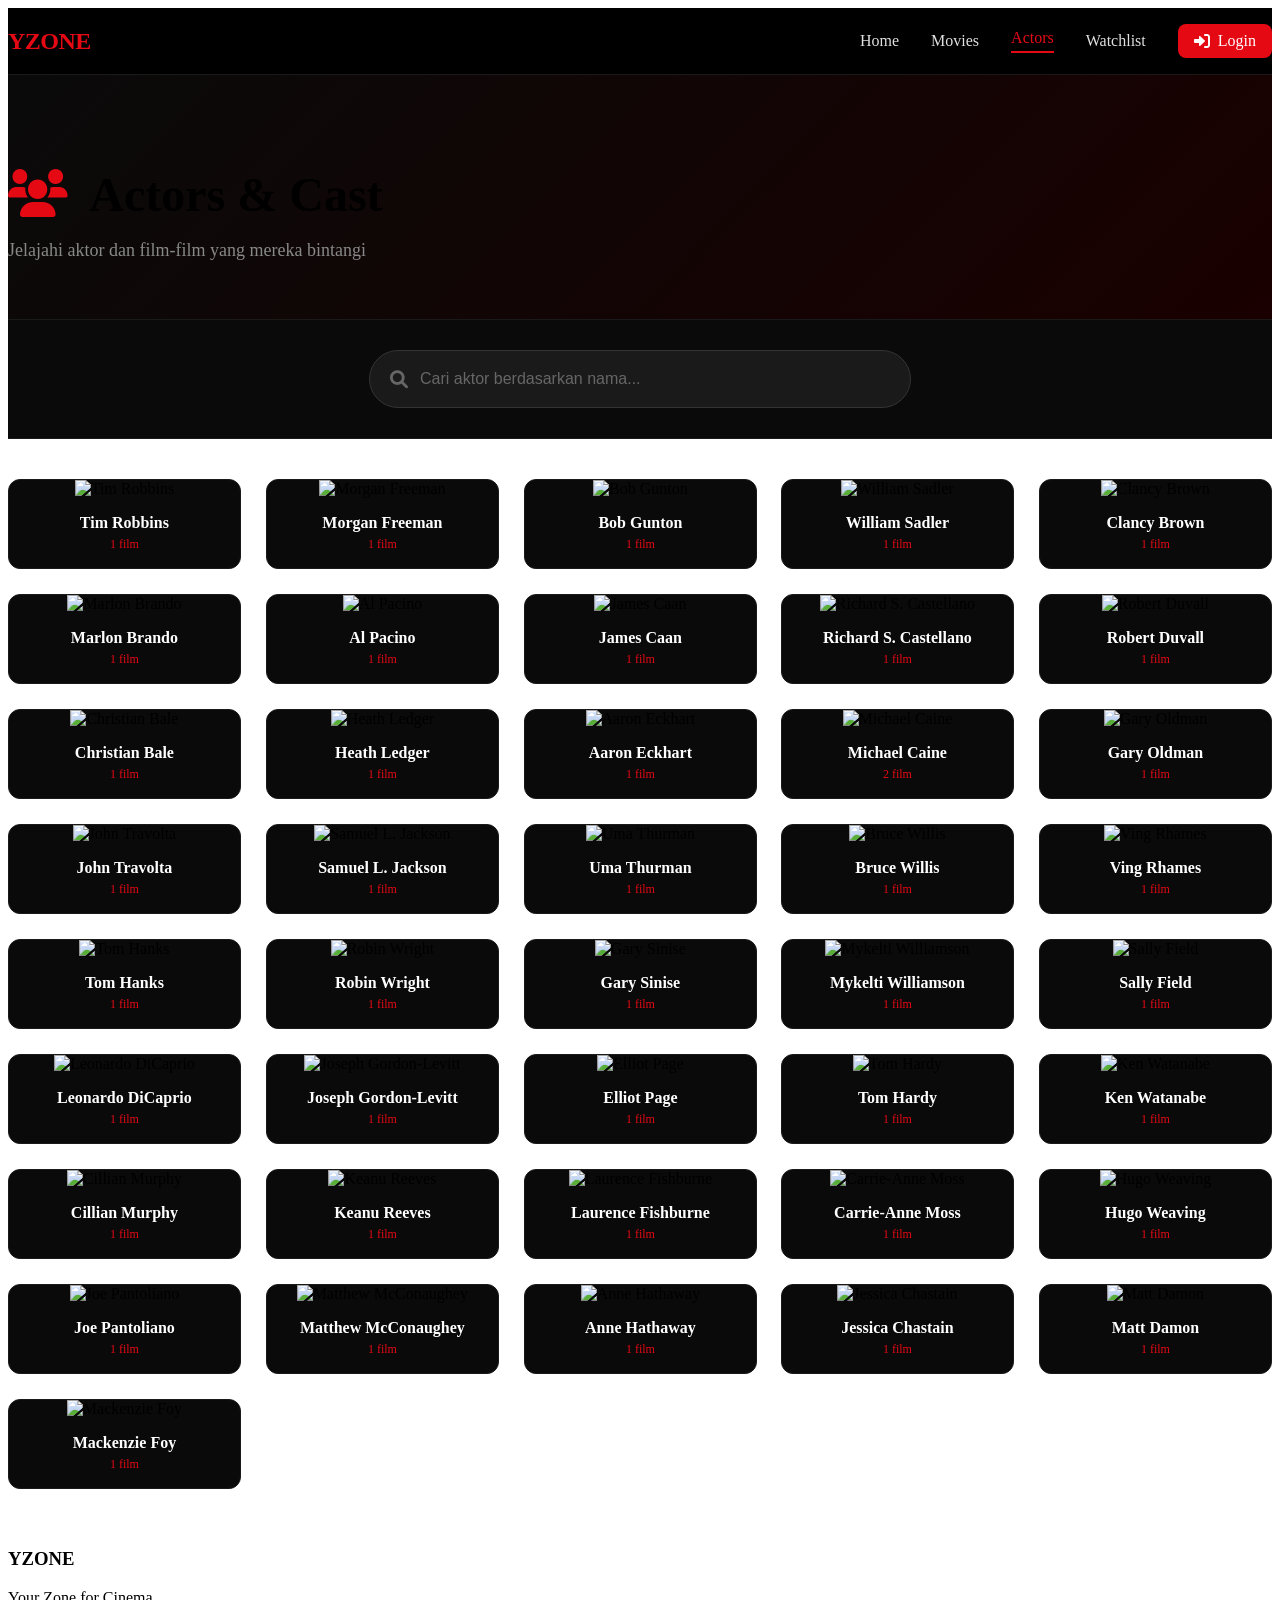
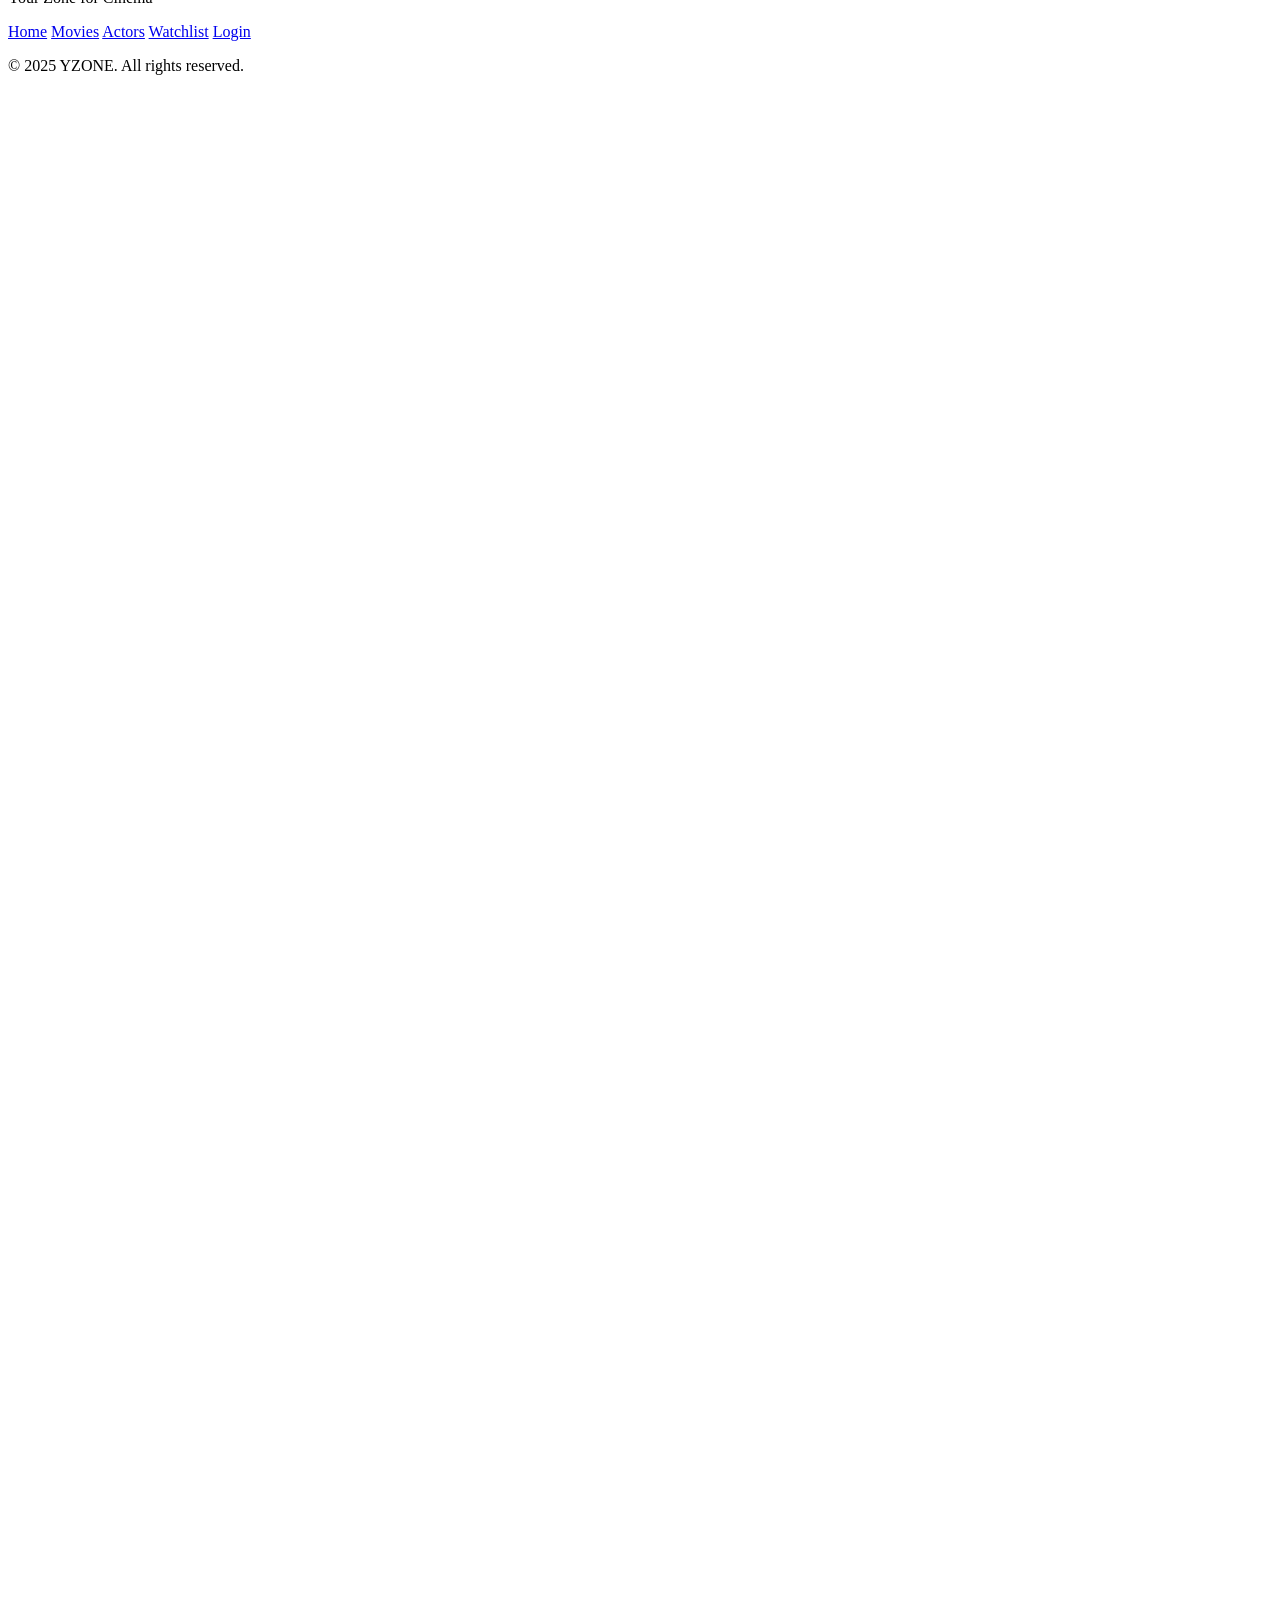
==== commit 2402332a: "Update actors.html" ====
--- a/pages/actors.html
+++ b/pages/actors.html
@@ -4,7 +4,7 @@
     <meta charset="UTF-8">
     <meta name="viewport" content="width=device-width, initial-scale=1.0">
     <title>Actors - YZONE</title>
-    <link rel="stylesheet" href="/frontend/css/main.css">
+    <link rel="stylesheet" href="css/main.css">
     <link rel="stylesheet" href="https://cdnjs.cloudflare.com/ajax/libs/font-awesome/6.0.0-beta3/css/all.min.css">
     <link href="https://fonts.googleapis.com/css2?family=Inter:wght@300;400;500;600;700;800&display=swap" rel="stylesheet">
     <style>
@@ -677,4 +677,4 @@
         document.addEventListener('DOMContentLoaded', init);
     </script>
 </body>
-</html>+</html>
